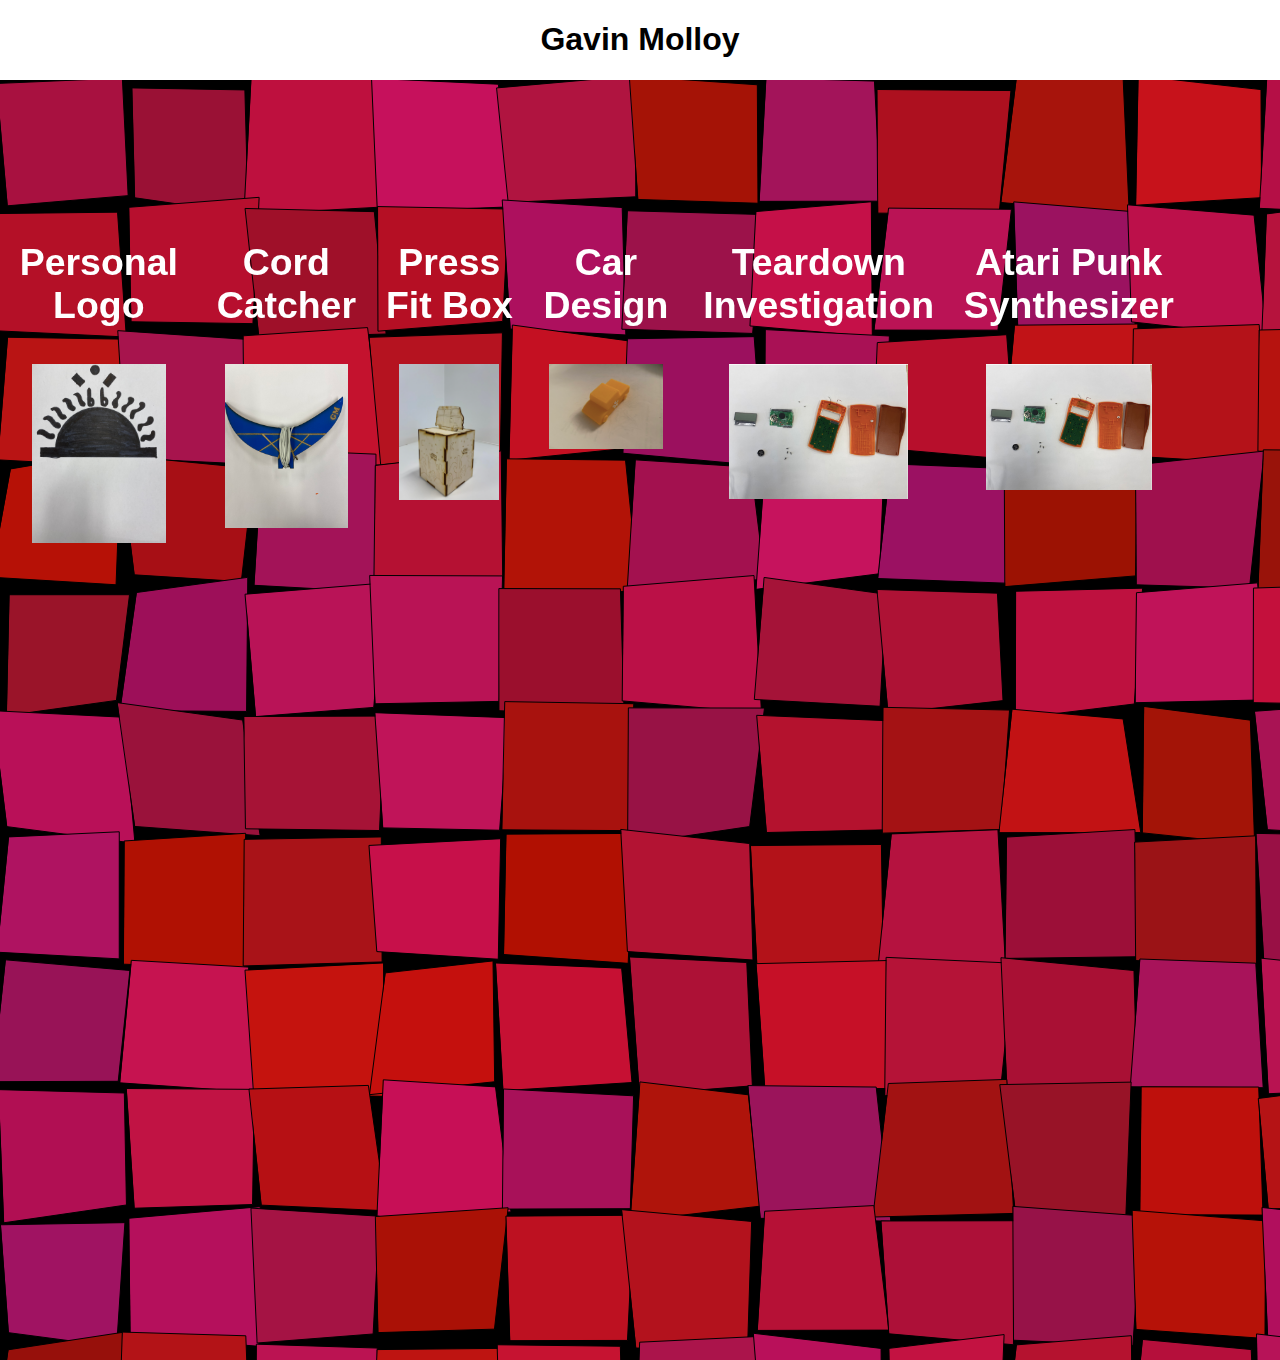
==== index.html @ eabe5363 "pressfitrefleciton" ====
<!DOCTYPE html><html lang="en"><head>
    <script src="p5.js"></script>
    <script src="p5.sound.min.js"></script>
    <link rel="stylesheet" type="text/css" href="style.css">
    <meta charset="utf-8">

  </head>
  <body>
    <script src="sketch.js"></script>
    <h1> Gavin Molloy </h1><h1>
      <table>
      <tbody><tr>
        <td>
          <h3> Personal Logo </h3>
         
        <a href = "Logo/PersonalLogoReflection.html">
            <img src="https://gmolloy13.github.io/ED1/Logo/unnamed-4.jpg" width="70%">
            </a> 
        </td>
        <td>
          <h3> Cord Catcher </h3>
          <a href = "CordCatcher/CordCatcherReflection.html"> <img src="https://gmolloy13.github.io/ED1/CordCatcher/IMG-0415.jpg" width="70%"> </a>
        </td>
        <td>
          <h3> Press Fit
                  Box
          </h3>
            <a href = "https://drive.google.com/file/d/1vvdc6YvExdeEZtvzc6tkxbbEvtFTzDtv/view?usp=sharing"><img src="https://gmolloy13.github.io/ED1/MolloyFinalBoxDesign/PressFitBoxFinal.png" width="70%"> </a>
          </td>
        <td>
          <h3> Car Design </h3>
          <img src="https://gmolloy13.github.io/ED1/Car Drawing/3DCarFinal.png" width="70%">
        </td>
          <td>
          <h3> Teardown Investigation</h3>
              <a href = "TeardownInvestigation/TeardownInvestigationReflection.html"> 
                  <img src="https://gmolloy13.github.io/ED1/TeardownInvestigation/TeardownInvestigationFinal.png" width="70%"> </a>
          </td>
          <td>
          <h3> Atari Punk Synthesizer</h3>
               <img src="https://gmolloy13.github.io/ED1/TeardownInvestigation/TeardownInvestigationFinal.png" width="70%">
          </td>
      </tr>
      <tr>
        <td>
          <h3> </h3>
        </td><td></td>
      </tr>
    </tbody></table>
  
</h1></body></html>
---- style.css ----
html, body {
  color:white;
  margin: 0;
  padding: 0;
  font-family:'Roboto', sans-serif;
}

canvas {
  display: block;
  z-index: -1;
}

h1{
  color:black;
  text-align: center;
  font-family:
  }

h3{
  color:white
}



table{
  position: absolute;
  z-index: 1;
  width:93%;

}

td {
    width: 33vw;
    height: 33vw;
    vertical-align: baseline;
    padding-top:10px;
    text-align:center;

    &:after, &:before {
        content: '';

        display: block;
        padding-bottom: calc(50% - 0.5em);
    }
}




.container{
  position: relative;
}

.project {
  position: absolute;
  width:50%;
  float: left;

  left: 0px;
  top: 0px;
  z-index: 1;
}
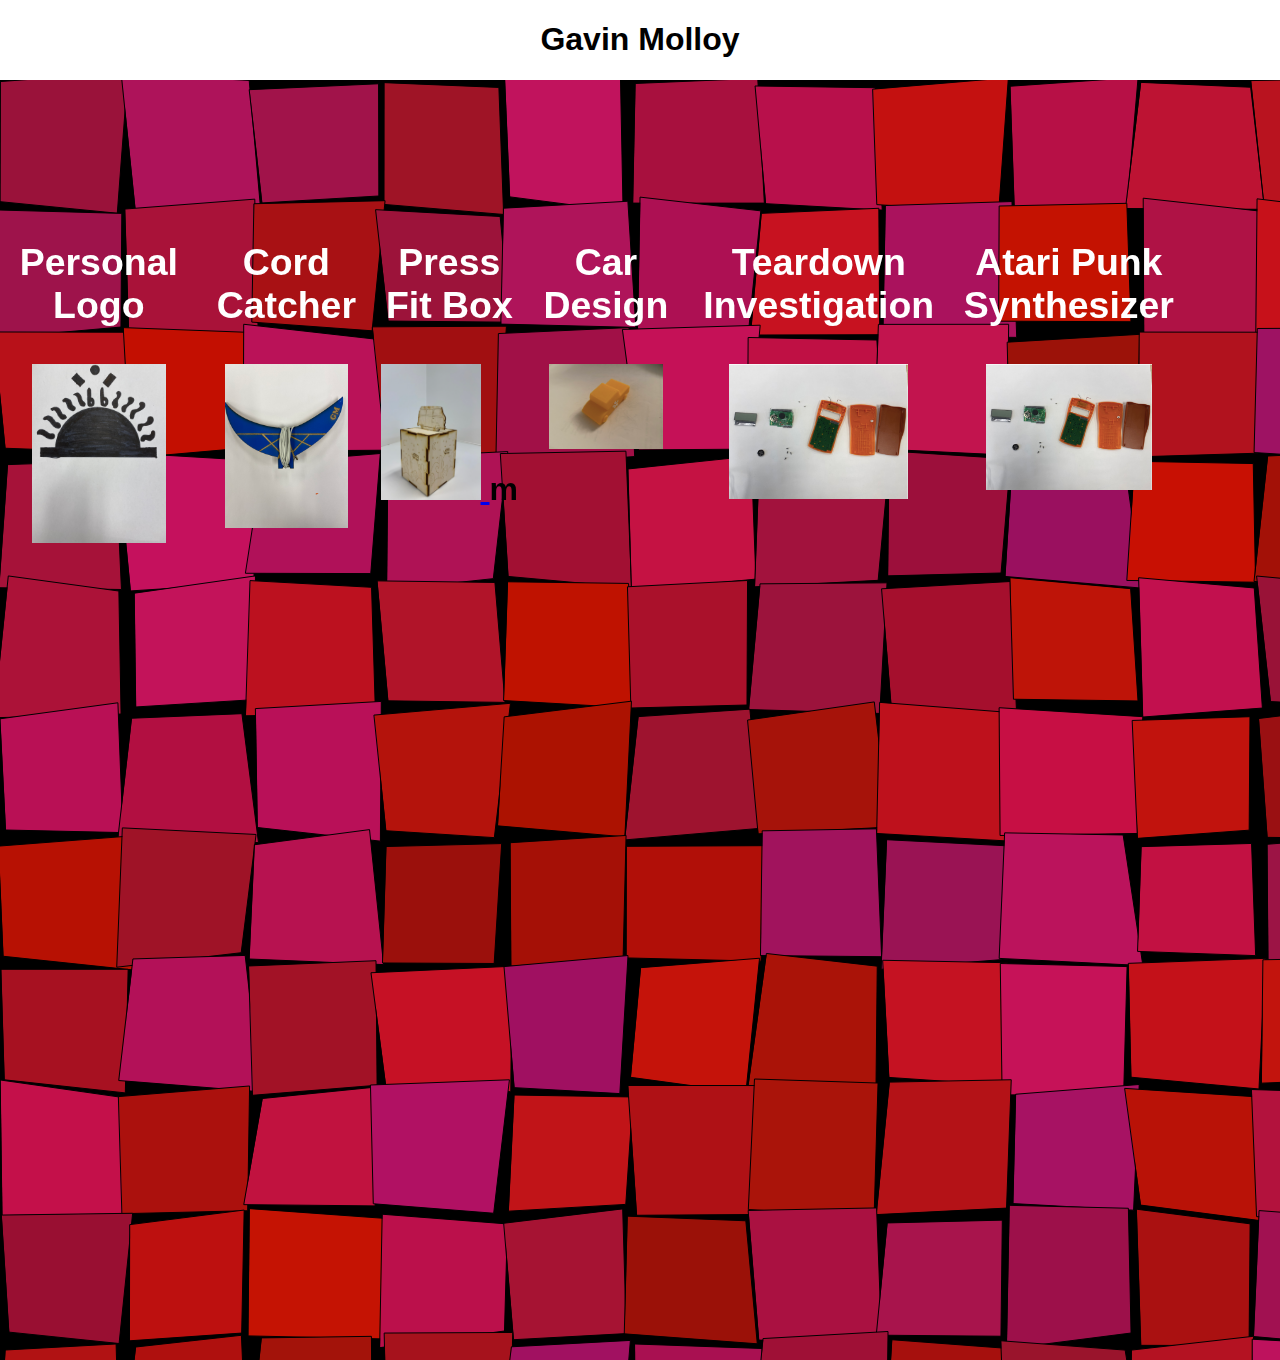
==== commit 3cafa279: "carvideo" ====
--- a/index.html
+++ b/index.html
@@ -25,11 +25,11 @@
           <h3> Press Fit
                   Box
           </h3>
-            <a href = "https://drive.google.com/file/d/1vvdc6YvExdeEZtvzc6tkxbbEvtFTzDtv/view?usp=sharing"><img src="https://gmolloy13.github.io/ED1/MolloyFinalBoxDesign/PressFitBoxFinal.png" width="70%"> </a>
+            <a href = "https://drive.google.com/file/d/1vvdc6YvExdeEZtvzc6tkxbbEvtFTzDtv/view?usp=sharing"><img src="https://gmolloy13.github.io/ED1/MolloyFinalBoxDesign/PressFitBoxFinal.png" width="70%"> </a>m
           </td>
         <td>
           <h3> Car Design </h3>
-          <img src="https://gmolloy13.github.io/ED1/Car Drawing/3DCarFinal.png" width="70%">
+            <a href = "https://drive.google.com/file/d/1fdLwmpbyO1Qw3yH4AwQyvjB40s82AJJt/view?usp=sharing"> <img src="https://gmolloy13.github.io/ED1/Car Drawing/3DCarFinal.png" width="70%"> </a>
         </td>
           <td>
           <h3> Teardown Investigation</h3>
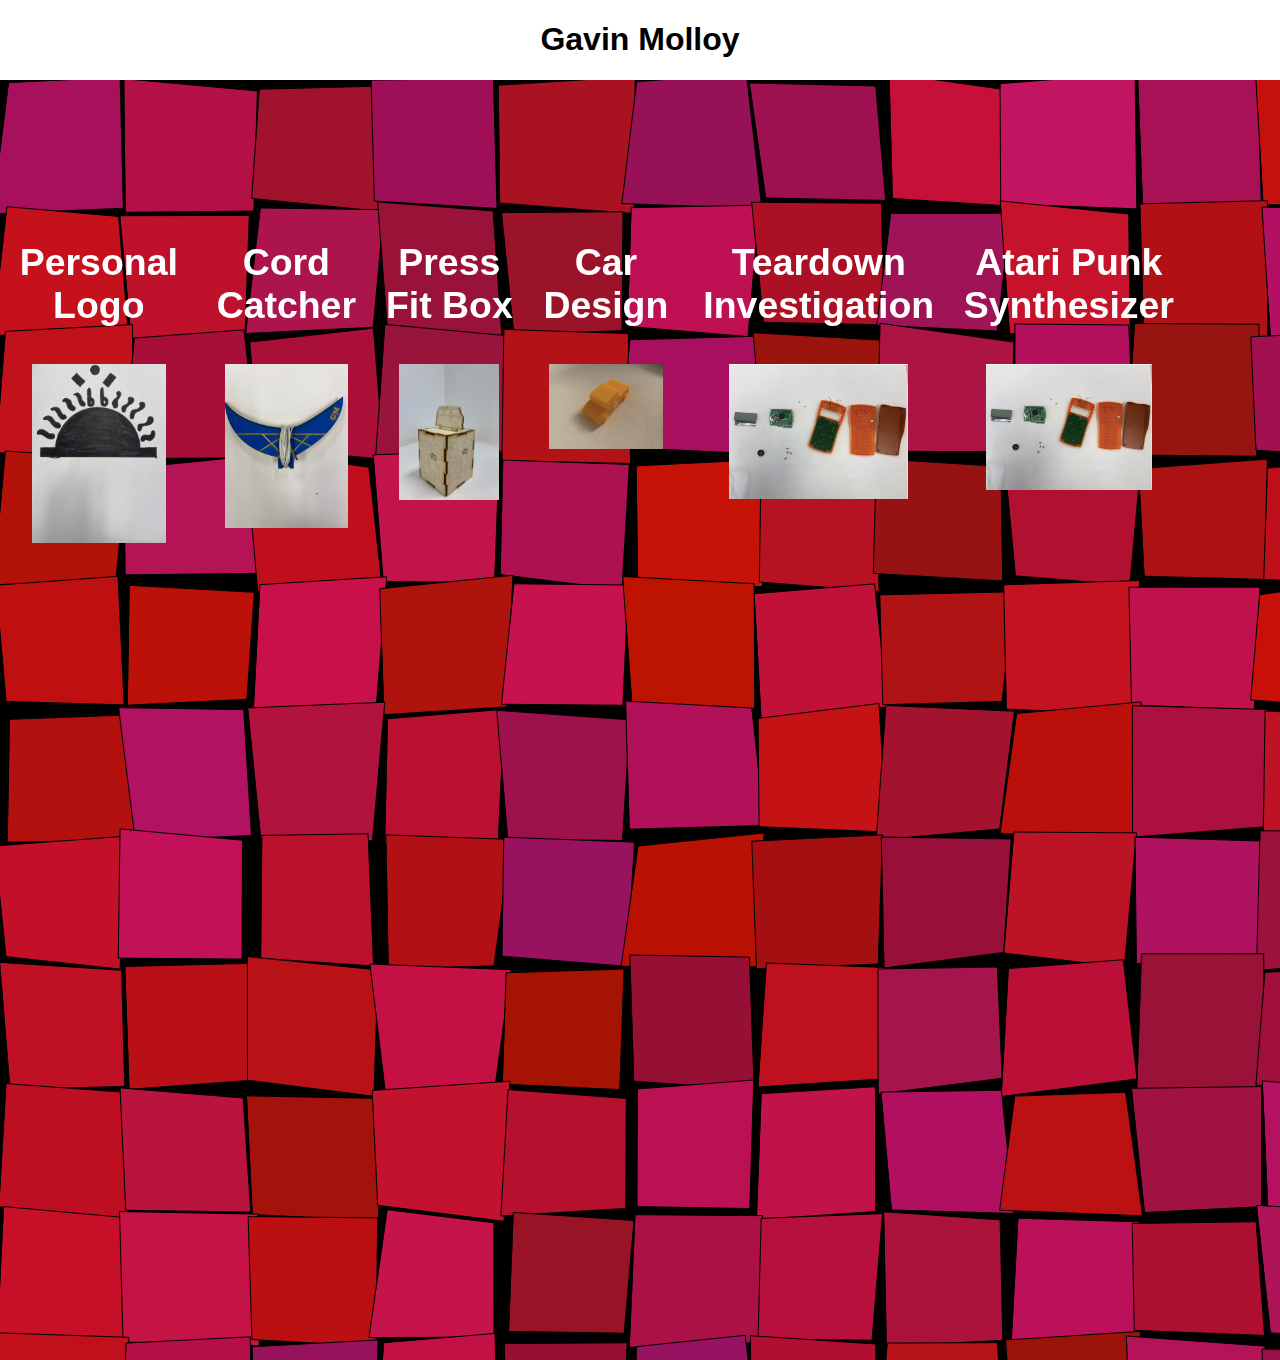
==== commit 88146b97: "Update index.html" ====
--- a/index.html
+++ b/index.html
@@ -25,7 +25,7 @@
           <h3> Press Fit
                   Box
           </h3>
-            <a href = "https://drive.google.com/file/d/1vvdc6YvExdeEZtvzc6tkxbbEvtFTzDtv/view?usp=sharing"><img src="https://gmolloy13.github.io/ED1/MolloyFinalBoxDesign/PressFitBoxFinal.png" width="70%"> </a>m
+            <a href = "https://drive.google.com/file/d/1vvdc6YvExdeEZtvzc6tkxbbEvtFTzDtv/view?usp=sharing"><img src="https://gmolloy13.github.io/ED1/MolloyFinalBoxDesign/PressFitBoxFinal.png" width="70%"> </a>
           </td>
         <td>
           <h3> Car Design </h3>
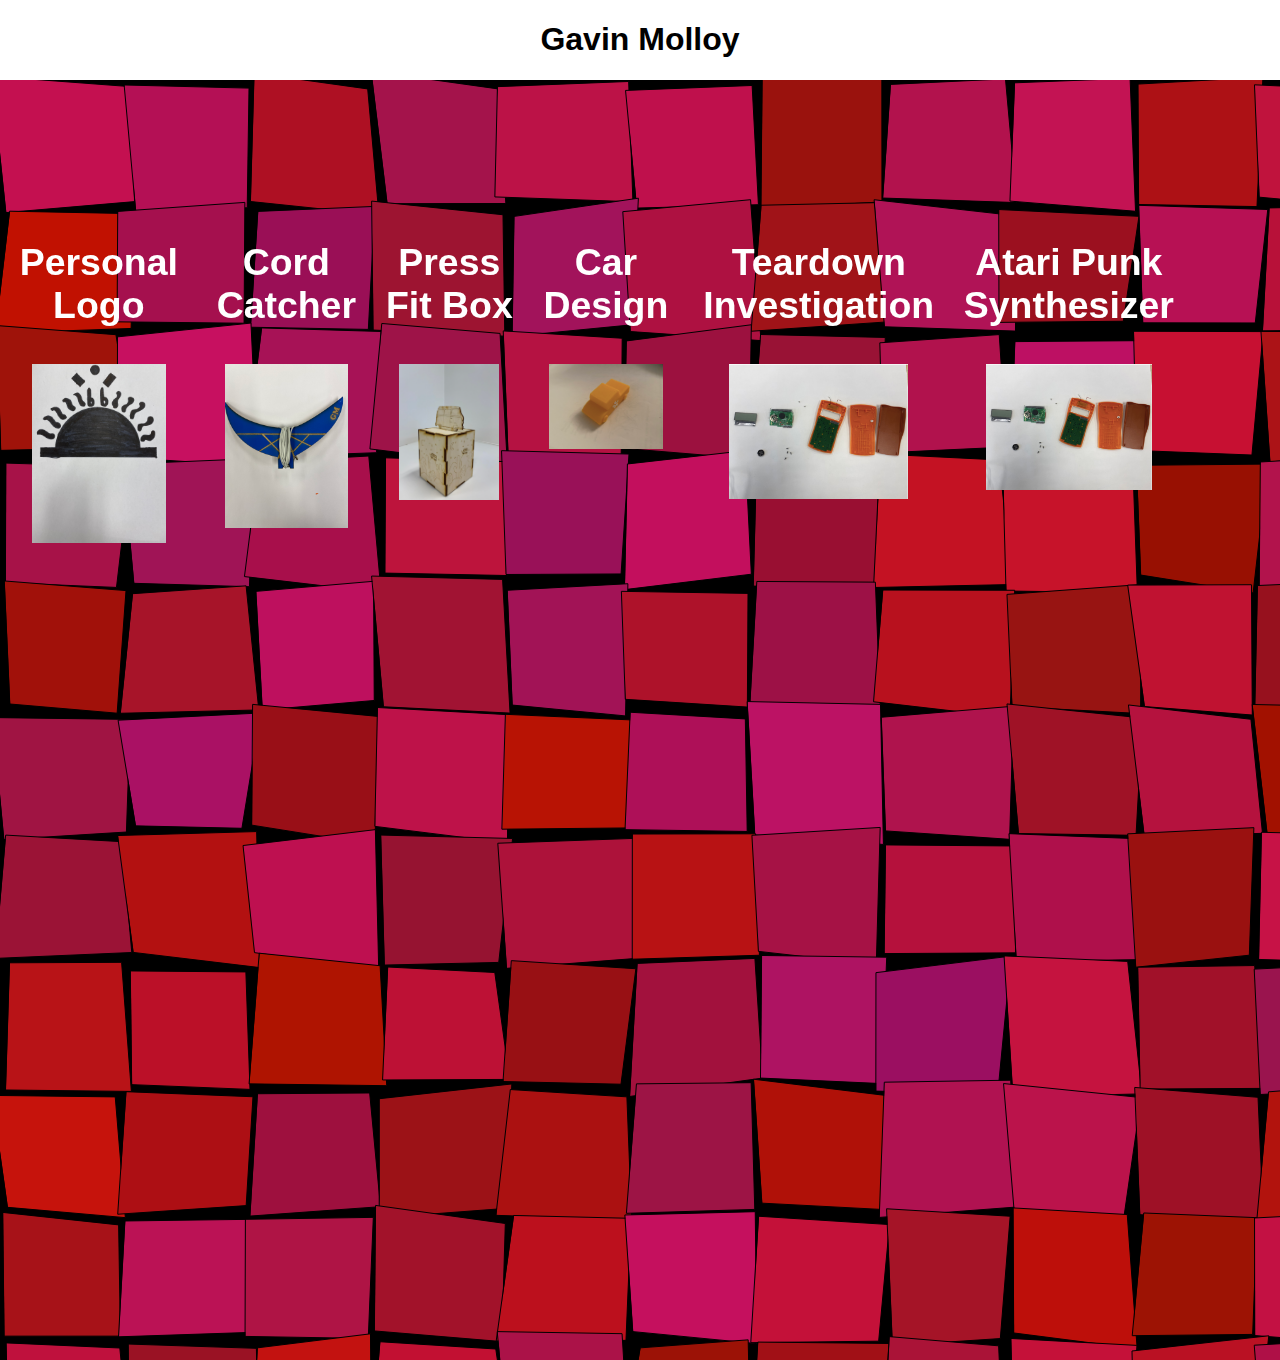
==== commit be9b68ec: "synth reflection" ====
--- a/index.html
+++ b/index.html
@@ -38,7 +38,9 @@
           </td>
           <td>
           <h3> Atari Punk Synthesizer</h3>
-               <img src="https://gmolloy13.github.io/ED1/TeardownInvestigation/TeardownInvestigationFinal.png" width="70%">
+              <a href = "SynthesizerReflection.html"> 
+              <img src="https://gmolloy13.github.io/ED1/TeardownInvestigation/TeardownInvestigationFinal.png" width="70%"> 
+              </a>
           </td>
       </tr>
       <tr>
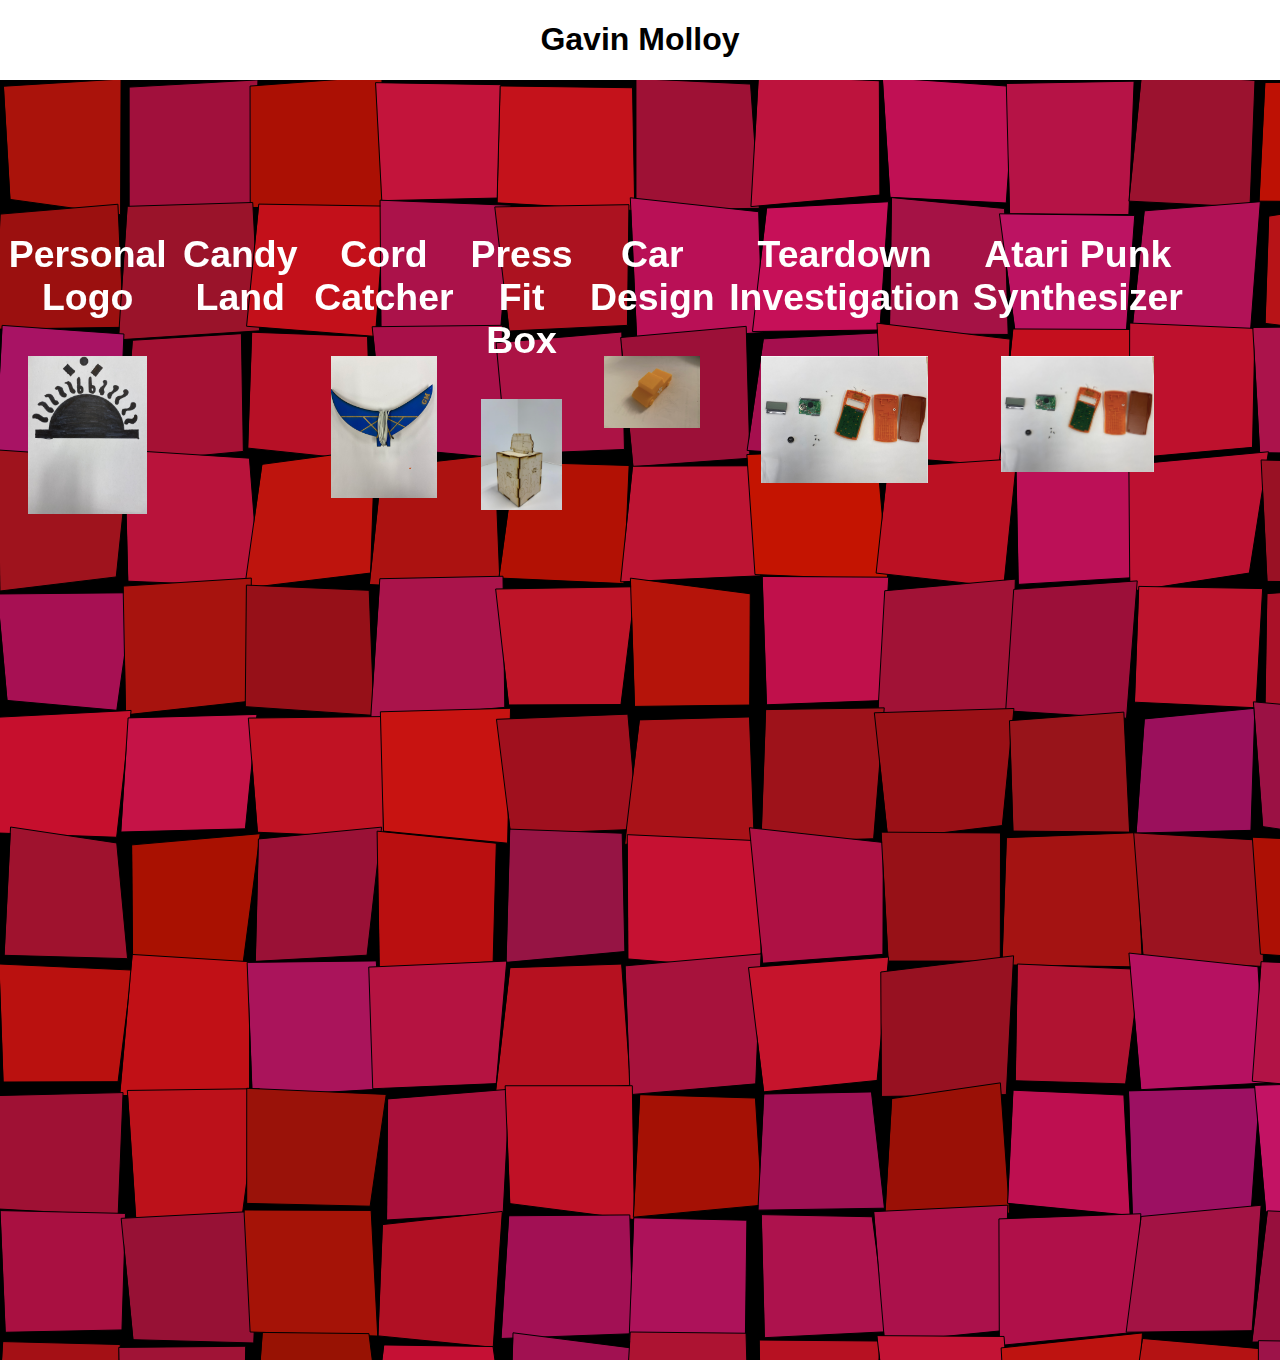
==== commit 69004db7: "Update index.html" ====
--- a/index.html
+++ b/index.html
@@ -17,6 +17,11 @@
             <img src="https://gmolloy13.github.io/ED1/Logo/unnamed-4.jpg" width="70%">
             </a> 
         </td>
+        <td>
+          <h3> Candy Land </h3>
+          <a href = "CandyLandReflection.html">
+            </a>
+             </td>
         <td>
           <h3> Cord Catcher </h3>
           <a href = "CordCatcher/CordCatcherReflection.html"> <img src="https://gmolloy13.github.io/ED1/CordCatcher/IMG-0415.jpg" width="70%"> </a>
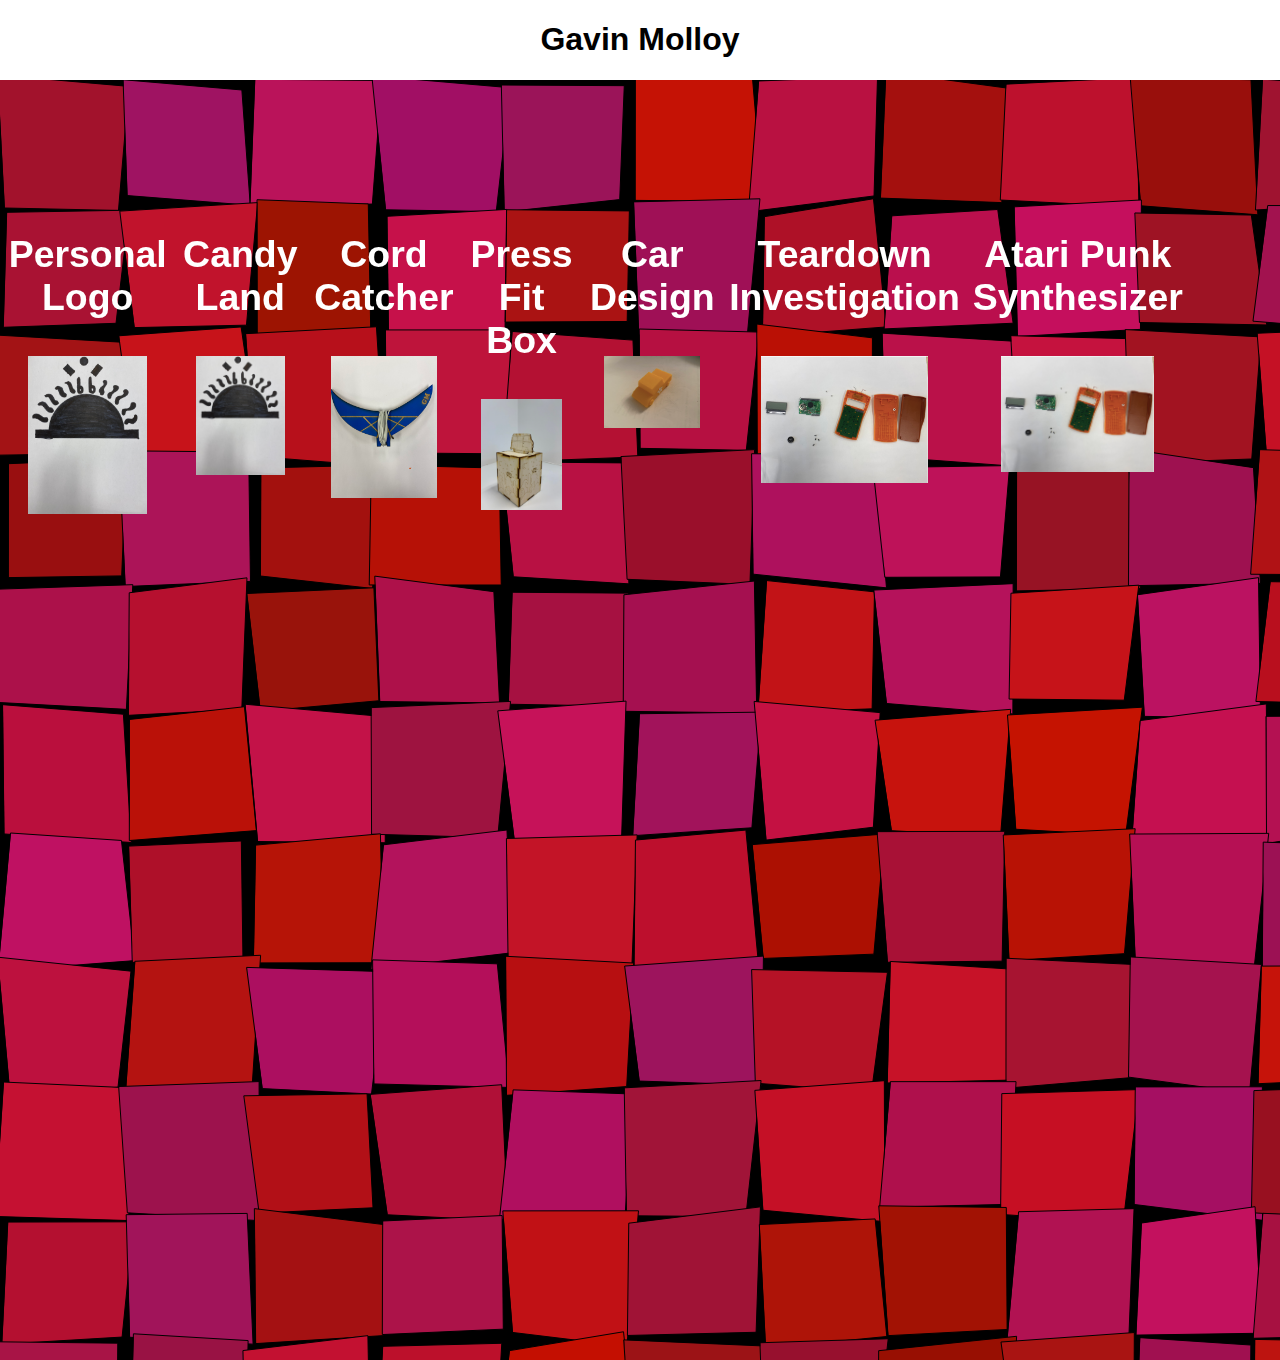
==== commit 913b04af: "Update index.html" ====
--- a/index.html
+++ b/index.html
@@ -19,7 +19,7 @@
         </td>
         <td>
           <h3> Candy Land </h3>
-          <a href = "CandyLandReflection.html">
+          <a href = "CandyLandReflection.html"><img src="https://gmolloy13.github.io/ED1/logoref.jpg" width="70%">
             </a>
              </td>
         <td>
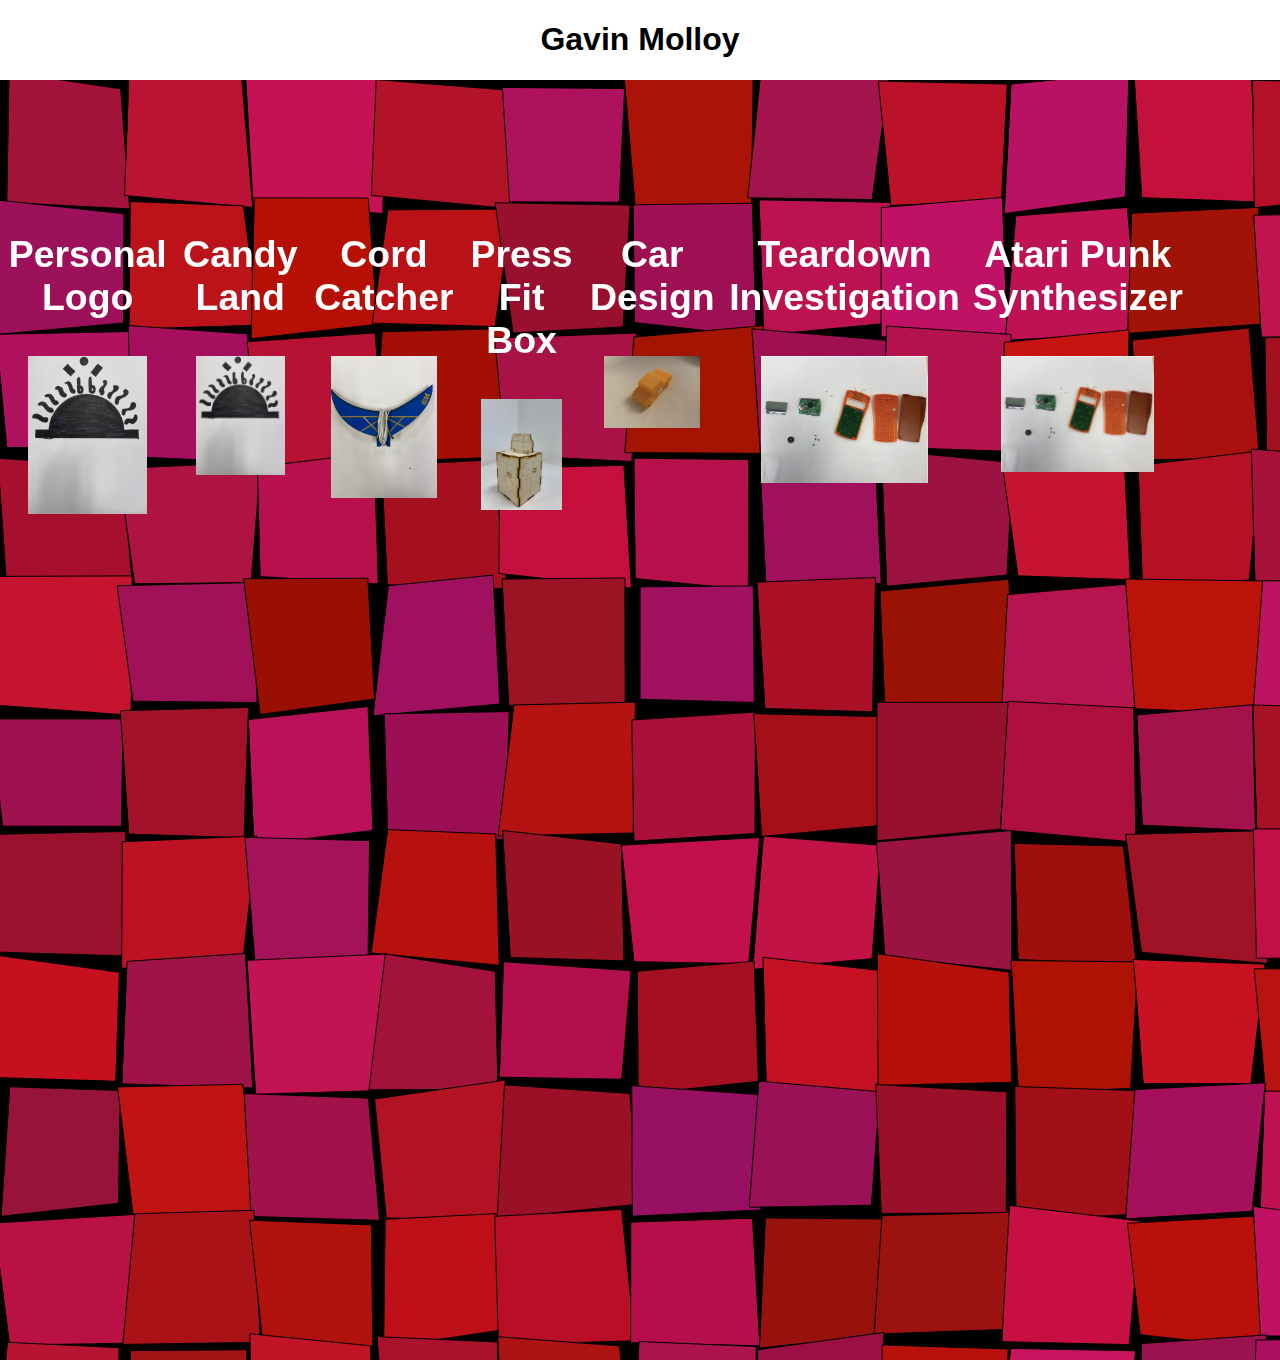
==== commit 042c7d70: "Update index.html" ====
--- a/index.html
+++ b/index.html
@@ -19,7 +19,7 @@
         </td>
         <td>
           <h3> Candy Land </h3>
-          <a href = "CandyLandReflection.html"><img src="https://gmolloy13.github.io/ED1/logoref.jpg" width="70%">
+          <a href = "https://docs.google.com/document/d/1GxEPHvBfBTfl8uEtbHwrza0Rya5jZFr4fynGm_sa23s/edit?usp=sharing"><img src="https://gmolloy13.github.io/ED1/logoref.jpg" width="70%">
             </a>
              </td>
         <td>
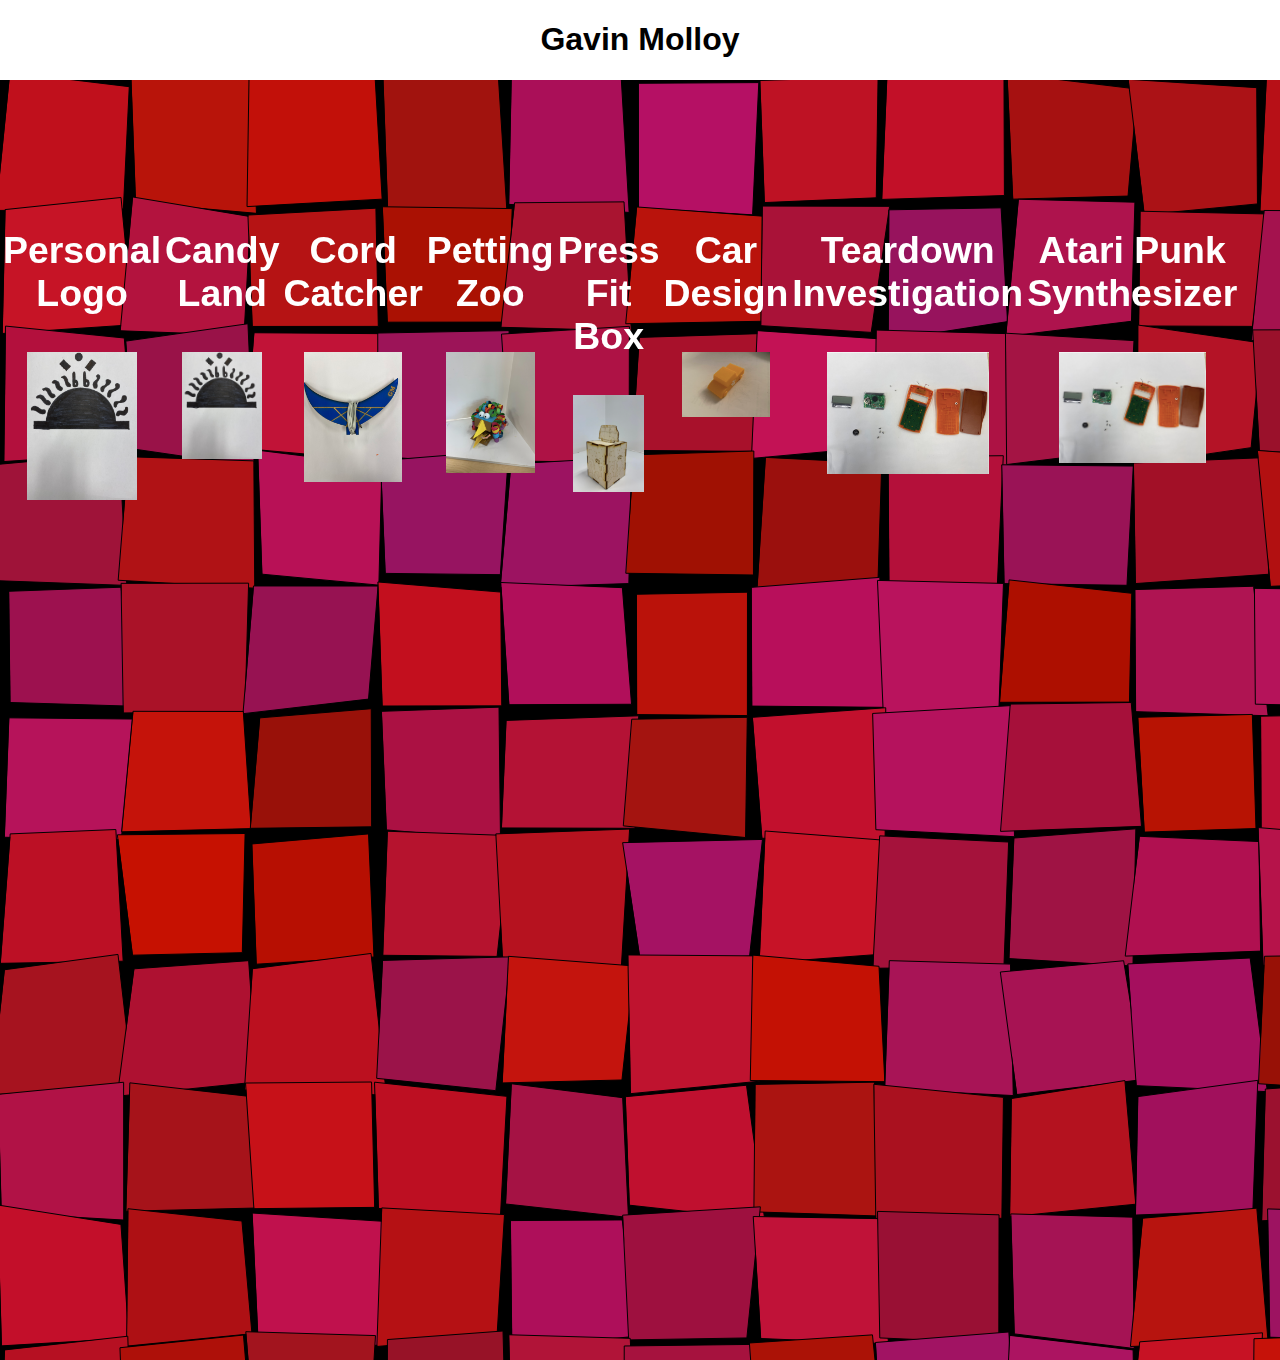
==== commit fdde0cc4: "Update index.html" ====
--- a/index.html
+++ b/index.html
@@ -27,8 +27,12 @@
           <a href = "CordCatcher/CordCatcherReflection.html"> <img src="https://gmolloy13.github.io/ED1/CordCatcher/IMG-0415.jpg" width="70%"> </a>
         </td>
         <td>
-          <h3> Press Fit
-                  Box
+          <h3> Petting Zoo </h3>
+          <a href = "PettingZooReflection.html">
+              <img src="https://gmolloy13.github.io/ED1/Screen Shot 2021-05-11 at 8.47.25 AM.png" width="70%"> </a>
+        </td>
+        <td>
+          <h3> Press Fit Box
           </h3>
             <a href = "https://drive.google.com/file/d/1vvdc6YvExdeEZtvzc6tkxbbEvtFTzDtv/view?usp=sharing"><img src="https://gmolloy13.github.io/ED1/MolloyFinalBoxDesign/PressFitBoxFinal.png" width="70%"> </a>
           </td>
